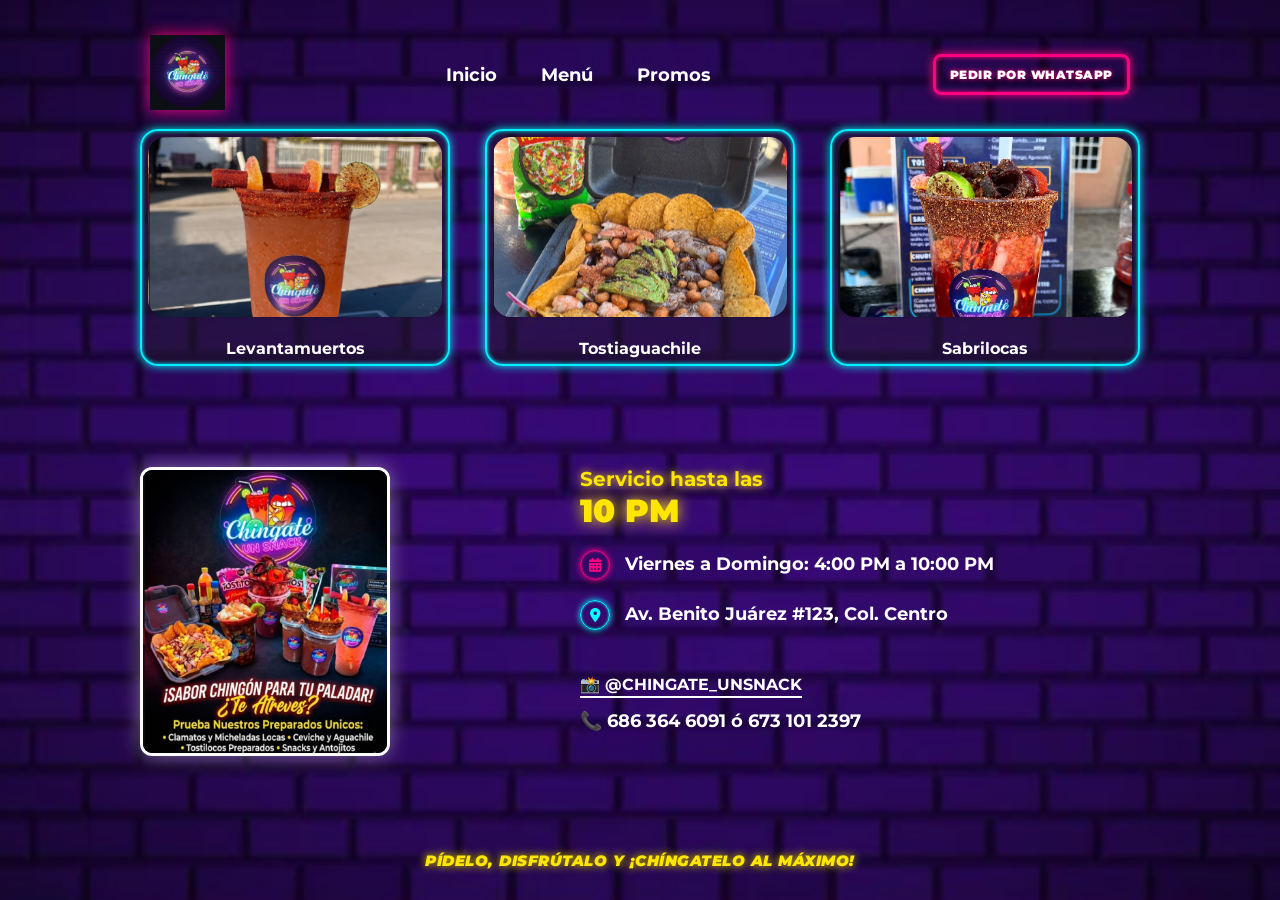
==== index.html @ 37147d2d "Initial commit" ====
<!DOCTYPE html>
<html lang="es">
<head>
    <meta charset="UTF-8">
    <meta name="viewport" content="width=device-width, initial-scale=1.0">
    <title>Chíngate un Snack | Inicio</title>
    <!-- conexión con CSS -->
    <link rel="stylesheet" href="css/links.css">
    <link rel="stylesheet" href="css/base.css">
    <link rel="stylesheet" href="css/header.css">
    <link rel="stylesheet" href="css/productos.css">
    <link rel="stylesheet" href="css/banner.css">
    <link rel="stylesheet" href="css/footer.css">
    <link rel="stylesheet" href="css/responsive.css">
</head>
<body>

    <!--Menú superior - encabezado -->
    <header>
        <div class="logo">
            <img src="imagenes/logo.png" alt="Logo Chíngate un Snack">
        </div>
        
        <nav>
            <ul>
                <li><a href="index.html">Inicio</a></li>
                <li><a href="menu.html">Menú</a></li>
                <li><a href="promos.html">Promos</a></li>
            </ul>
        </nav>

        <div class="header-boton">
            <a href="https://wa.me/526863646091?text=%C2%A1Hola%21+Vi+su+pagina+web+y+me+gustaria+hacer+un+pedido" target="_blank" class="btn-whatsapp-top">PEDIR POR WHATSAPP</a>
        </div>
    </header>

    <!-- CONTENIDO PRINCIPAL -->
    <main>

        <!-- marcos de arriba -->
        <section class="productos-top">
            <div class="contenedor-marcos">
                
                <!-- levantamuertos -->
                <article class="tarjeta-snack">
                    <div class="marco-foto">
                        <img src="imagenes/levantamuertos.png" alt="Levantamuertos">
                    </div>
                    <h3>Levantamuertos</h3>
                </article>

                <!-- tostiaguachile -->
                <article class="tarjeta-snack">
                    <div class="marco-foto">
                        <img src="imagenes/tostiaguachile.png" alt="Tostiaguachile">
                    </div>
                    <h3>Tostiaguachile</h3>
                </article>

                <!-- sabrilocas -->
                <article class="tarjeta-snack">
                    <div class="marco-foto">
                        <img src="imagenes/sabrilocas.png" alt="Sabrilocas">
                    </div>
                    <h3>Sabrilocas</h3>
                </article>

            </div>
        </section>

        <!-- bloque grande de abajo -->
        <section class="contenido-inferior">

            <div class="bloque-banner">
                <img src="imagenes/banner-principal.png" alt="Sabor Chingón para tu Paladar">
            </div>

            <!-- horario y las redes sociales -->
            <div class="bloque-info">
                
                <div class="info-horario">
                    <h2>Servicio hasta las</h2>
                    <p class="hora">10 PM</p>
                </div>

                <div class="info-extras">
                     <p class="telefono"><span class="ico-detalle-neon rosa"><i class="fa-solid fa-calendar-days"></i></span> Viernes a Domingo: 4:00 PM a 10:00 PM</p>
                     <p class="telefono"><span class="ico-detalle-neon azul"><i class="fa-solid fa-location-dot"></i></span> Av. Benito Juárez #123, Col. Centro</p>
                </div>

                <div class="info-contacto">
                    <!-- instagram -->
                    <a href="https://instagram.com/chingate_unsnack" target="_blank" class="link-social">
                        <span>📸 @CHINGATE_UNSNACK</span>
                    </a>
                    <!-- telefono -->
                    <p class="telefono">📞 686 364 6091 ó 673 101 2397</p>
                </div>

            </div>

        </section>

    </main>

    <!-- El eslogan del negocio - pie de pagina -->
    <footer>
        <p class="eslogan">PÍDELO, DISFRÚTALO Y ¡CHÍNGATELO AL MÁXIMO!</p>
    </footer>

</body>
</html>
---- css/links.css ----
@import url('https://fonts.googleapis.com/css2?family=Montserrat:wght@400;700;900&display=swap');
@import url('https://cdnjs.cloudflare.com/ajax/libs/font-awesome/6.4.0/css/all.min.css');

* {
    margin: 0;
    padding: 0;
    box-sizing: border-box;
    font-family: 'Montserrat', sans-serif;
}
---- css/base.css ----
body {
    background-color: #160a23;
    background-image: url('../imagenes/fondo.png');
    background-size: cover;
    background-position: center;
    background-repeat: no-repeat;
    background-attachment: fixed; 

    color: #ffffff;
    height: auto;
    min-height: 100vh; 
    display: flex;
    flex-direction: column;
    justify-content: space-between;
    align-items: center;
    padding: 20px;
    overflow: auto;
}

main, header, footer {
    width: 95%;
    max-width: 1000px;
}
---- css/header.css ----
header {
    display: flex;
    justify-content: space-between;
    align-items: center;
    padding: 15px 10px;
}

header .logo img {
    height: 75px;
    filter: drop-shadow(0 0 8px #FF007F);
}

header nav ul {
    display: flex;
    list-style: none;
    gap: 12px;
}

header nav ul li a {
    font-size: 18px;            
    font-weight: 700;        
    padding: 8px 16px;        
    display: inline-block;     
    transition: all 0.3s ease;
    color: #ffffff !important;   
    text-decoration: none;
}

header nav ul li a:hover {
    color: #00F0FF;
}

/* Botón WhatsApp */
.btn-whatsapp-top {
    color: #ffffff;
    text-decoration: none;
    font-size: 12px;
    font-weight: 900;
    letter-spacing: 0.5px;
    padding: 10px 14px;
    border: 3px solid #FF007F;
    border-radius: 8px;
    text-shadow: 0 0 5px #FF007F;
    box-shadow: 0 0 10px #FF007F, inset 0 0 5px #FF007F;
    transition: all 0.3s ease;
    text-align: center;
    display: inline-block;
}

.btn-whatsapp-top:hover {
    background-color: #FF007F;
    box-shadow: 0 0 20px #FF007F, 0 0 30px #FF007F;
}
---- css/productos.css ----
main {
    flex: 1;
    display: grid;
    grid-template-rows: auto auto;
    gap: 20px;
}

/* Estilos para la sección de index */
.productos-top 
{ 
    margin: 0; 
}
.contenedor-marcos 
{ 
    display: flex; 
    justify-content: space-between; 
    gap: 10px; 
}
.tarjeta-snack 
{ 
    background-color: rgba(30,24,38,0.5); 
    border: 2.5px solid #00F0FF; 
    border-radius: 18px; 
    padding: 6px; 
    width: 31%; 
    text-align: center; 
    box-shadow: 0 0 10px #00F0FF, inset 0 0 4px #00F0FF; 
}
.tarjeta-snack .marco-foto img 
{ 
    width: 100%; 
    height: auto;
    max-height: 180px; 
    object-fit: cover; 
    border-radius:18px; 
    margin-bottom:18px; 
}
.tarjeta-snack h3 
{ 
    font-size: 16px; 
    font-weight: 700; 
    color: #ffffff; 
}

/* Estilos para la sección de menú */
.pizarra-menu {
    width: 100% !important;
    display: flex;
    justify-content: space-between;
    padding: 25px 15px;
}

.columna-contenido {
    width: 32%;
    display: flex;
    flex-direction: column;
    gap: 15px;
    padding: 0 10px;
}

.divicion-vertical {
    border-left: 2.5px solid #00F0FF;
    box-shadow: -4px 0 8px -4px #00F0FF; /* Brillo suave en la línea divisora */
}

.categoria-titulo {
    font-size: 22px;
    font-weight: 900;
    color: #FFE600;
    text-shadow: 0 0 8px #FFE600;
    font-style: italic;
    text-transform: uppercase;
    text-align: center;
    margin-bottom: 10px;
}

.lista-items {
    display: flex;
    flex-direction: column;
    gap: 18px;
    text-align: left;
}

.linea-producto {
    display: flex;
    justify-content: space-between;
    align-items: flex-end;
    width: 100%;
}

.linea-producto h3 {
    font-size: 15px;
    font-weight: 700;
    color: #ffffff;
}

.linea-producto .precio {
    font-size: 15px;
    font-weight: 900;
    color: #ffffff;
}

.sub-item {
    margin-top: 2px;
    padding-left: 10px;
}

.descripcion-snack {
    font-size: 12px;
    color: #b3b3b3;
    line-height: 1.4;
    margin-top: 2px;
}

.nota-menu {
    font-size: 13px;
    font-weight: 700;
    color: #ffffff;
    text-align: center;
    border: 2px solid #FFE600;
    border-radius: 8px;
    padding: 8px;
    margin-top: 15px;
    text-shadow: 0 0 5px #FFE600;
    box-shadow: 0 0 6px #FFE600;
}

.eslogan-menu {
    border: none;
    box-shadow: none;
    font-style: italic;
    color: #FFE600;
}

/* Estilos para la sección de promos */
.seccion-promos {
    display: flex !important;
    justify-content: center !important;
    align-items: center !important;
    width: 100% !important;
    padding: 40px 0 !important;
}

.contenedor-promos {
    display: flex !important;
    flex-direction: row !important;
    justify-content: center !important;
    gap: 30px !important;
    width: 95% !important;
    max-width: 1100px !important;
    flex-wrap: wrap !important; 
}

.tarjeta-promo {
    width: 30% !important;
    min-width: 280px !important;
    height: 500px !important; 
    background-color: #1e1826 !important;
    border-radius: 15px !important;
    padding: 8px !important;
    box-sizing: border-box !important;
    overflow: hidden !important;
    
    border: 3px solid #ff007f !important;
    box-shadow: 0 0 10px #ff007f, 
                0 0 20px rgba(255, 0, 127, 0.5), 
                inset 0 0 10px rgba(255, 0, 127, 0.5) !important;
    
    transition: transform 0.3s ease, box-shadow 0.3s ease !important;
}

.tarjeta-promo img {
   width: 100% !important;
    height: 100% !important; 
    object-fit: cover !important; 
    display: block !important;
    border-radius: 10px !important;
}

.tarjeta-promo:hover {
    transform: translateY(-5px) !important;
    box-shadow: 0 0 15px #ff007f, 
                0 0 30px #ff007f, 
                inset 0 0 15px #ff007f !important;
}
---- css/banner.css ----
.contenido-inferior {
    display: flex;
    flex-direction: row; 
    justify-content: space-between;
    align-items: flex-start;
    gap: 40px; 
}

.bloque-banner img {
    max-width: 250px;
    border: 3px solid #ffffff;
    border-radius: 12px;
    box-shadow: 0 0 20px rgba(255, 255, 255, 0.4);
}

.bloque-info {
    flex: 1;
    text-align: left;
    display: flex;
    flex-direction: column;
    gap: 35px; 
    padding-left: 150px; 
}

/* Horario */
.info-horario h2 {
    font-size: 20px;
    color: #FFE600;
    font-weight: 700;
    text-shadow: 0 0 8px #FFE600;
}

.info-horario .hora {
    font-size: 32px;
    color: #FFE600;
    font-weight: 900;
    text-shadow: 0 0 15px #FFE600;
}

/*Control de espacio */
.info-extras {
    display: flex;
    flex-direction: column;
    gap: 20px; 
    margin-top: -15px;
}
/* Contacto */
.info-contacto {
    display: flex;
    flex-direction: column;
    gap: 12px;
    align-items: flex-start;
    margin-top: 10px; 
}

.link-social {
    color: #ffffff;
    text-decoration: none;
    font-weight: 700;
    font-size: 16px;
    border-bottom: 2px solid #ffffff;
    padding-bottom: 2px;
}

.telefono {
    font-size: 18px;
    font-weight: 700;
}

/* Ubicación e Iconos Neón */
.ico-detalle-neon {
    font-size: 14px;
    width: 30px;
    height: 30px;
    display: inline-flex;
    align-items: center;
    justify-content: center;
    border-radius: 50%;
    margin-right: 10px; 
    vertical-align: middle;
}

.ico-detalle-neon.rosa {
    color: #ff007f;
    border: 1px solid #ff007f;
    box-shadow: 0 0 6px #ff007f, inset 0 0 3px #ff007f;
}

.ico-detalle-neon.azul {
    color: #00ffff;
    border: 1px solid #00ffff;
    box-shadow: 0 0 6px #00ffff, inset 0 0 3px #00ffff;
}
---- css/footer.css ----
footer {
    text-align: center;
    padding: 10px 0;
}

footer .eslogan {
    font-size: 15px;
    font-weight: 900;
    color: #FFE600;
    text-shadow: 0 0 8px #FFE600;
    font-style: italic;
    letter-spacing: 0.5px;
}
---- css/responsive.css ----
/* Estilos responsive para móviles y tablets */
@media (max-width: 768px) {
    /* Ajustar layout inferior */
    .contenido-inferior {
        flex-direction: column;   /* Banner arriba, info abajo */
        align-items: center;
        text-align: center;
        gap: 30px;
    }

    .bloque-banner img {
        max-width: 100%;          /* Que el banner ocupe todo el ancho */
    }

    .bloque-info {
        align-items: center;
        text-align: center;
    }

    /* Snacks en columna si la pantalla es muy angosta */
    .contenedor-marcos {
        flex-direction: column;
        align-items: center;
    }

    .tarjeta-snack {
        width: 80%;               /* Más grandes en móvil */
        margin-bottom: 15px;
    }

    /* Ajustar tipografía para que no se vea demasiado grande */
    .info-horario h2 {
        font-size: 18px;
    }

    .info-horario .hora {
        font-size: 26px;
    }

    footer .eslogan {
        font-size: 13px;
    }
    
    main, header, footer {
        width: 100%;
        max-width: 600px; /* vuelve a compacto en pantallas pequeñas */
    }
}
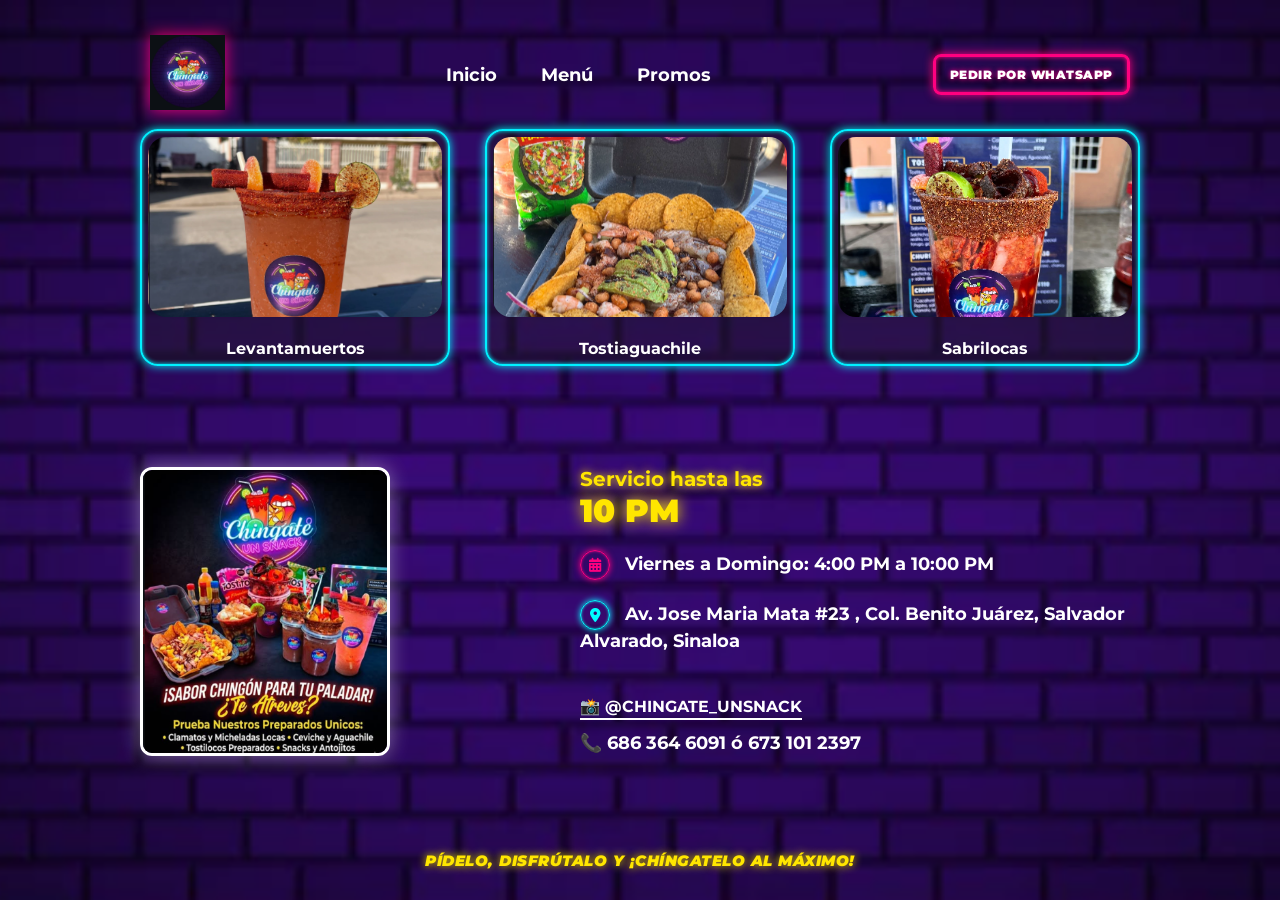
==== commit 670b849b: "Correccion de la direccion" ====
--- a/index.html
+++ b/index.html
@@ -85,7 +85,7 @@
 
                 <div class="info-extras">
                      <p class="telefono"><span class="ico-detalle-neon rosa"><i class="fa-solid fa-calendar-days"></i></span> Viernes a Domingo: 4:00 PM a 10:00 PM</p>
-                     <p class="telefono"><span class="ico-detalle-neon azul"><i class="fa-solid fa-location-dot"></i></span> Av. Benito Juárez #123, Col. Centro</p>
+                     <p class="telefono"><span class="ico-detalle-neon azul"><i class="fa-solid fa-location-dot"></i></span> Av. Jose Maria Mata #23 , Col. Benito Juárez, Salvador Alvarado, Sinaloa</p>
                 </div>
 
                 <div class="info-contacto">
--- a/css/productos.css
+++ b/css/productos.css
@@ -145,6 +145,7 @@
     display: flex !important;
     flex-direction: row !important;
     justify-content: center !important;
+    align-items: flex-start !important; /* Alineación perfecta en la parte superior */
     gap: 30px !important;
     width: 95% !important;
     max-width: 1100px !important;
@@ -154,7 +155,7 @@
 .tarjeta-promo {
     width: 30% !important;
     min-width: 280px !important;
-    height: 500px !important; 
+    height: auto !important; /* Altura dinámica basada en la imagen */
     background-color: #1e1826 !important;
     border-radius: 15px !important;
     padding: 8px !important;
@@ -170,9 +171,8 @@
 }
 
 .tarjeta-promo img {
-   width: 100% !important;
-    height: 100% !important; 
-    object-fit: cover !important; 
+    width: 100% !important;
+    height: auto !important; /* La imagen define la altura de la tarjeta */
     display: block !important;
     border-radius: 10px !important;
 }
--- a/css/responsive.css
+++ b/css/responsive.css
@@ -1,48 +1,120 @@
 /* Estilos responsive para móviles y tablets */
-@media (max-width: 768px) {
-    /* Ajustar layout inferior */
+
+
+
+/* Tablets y Móviles (General) */
+@media (max-width: 850px) {
+    /* --- HEADER --- */
+    header {
+        flex-direction: column;
+        gap: 20px;
+        text-align: center;
+        padding: 20px 10px;
+    }
+
+    header nav ul {
+        flex-wrap: wrap;
+        justify-content: center;
+    }
+
+    /* --- INDEX (CONTENIDO INFERIOR) --- */
     .contenido-inferior {
-        flex-direction: column;   /* Banner arriba, info abajo */
+        flex-direction: column;
         align-items: center;
-        text-align: center;
         gap: 30px;
     }
 
     .bloque-banner img {
-        max-width: 100%;          /* Que el banner ocupe todo el ancho */
+        max-width: 100%;
+        width: 300px;
     }
 
     .bloque-info {
+        padding-left: 0; /* Quitamos el padding excesivo */
+        text-align: center;
         align-items: center;
-        text-align: center;
     }
 
-    /* Snacks en columna si la pantalla es muy angosta */
+    .info-contacto {
+        align-items: center;
+    }
+
+    /* --- MENU PAGE --- */
+    .pizarra-menu {
+        flex-direction: column;
+        gap: 40px;
+    }
+
+    .columna-contenido {
+        width: 100%;
+        padding: 0;
+    }
+
+    .divicion-vertical {
+        border-left: none;
+        border-top: 2.5px solid #00F0FF;
+        padding-top: 30px;
+        box-shadow: 0 -4px 8px -4px #00F0FF;
+    }
+}
+
+/* Móviles Pequeños */
+@media (max-width: 600px) {
+    /* --- INDEX (TARJETAS SNACKS) --- */
     .contenedor-marcos {
         flex-direction: column;
         align-items: center;
+        gap: 20px;
     }
 
     .tarjeta-snack {
-        width: 80%;               /* Más grandes en móvil */
-        margin-bottom: 15px;
+        width: 100%; /* Ocupan todo el ancho disponible */
+        max-width: 350px;
     }
 
-    /* Ajustar tipografía para que no se vea demasiado grande */
+    /* --- PROMOS PAGE --- */
+    .contenedor-promos {
+        gap: 20px;
+    }
+
+    .tarjeta-promo {
+        width: 100% !important;
+        min-width: unset !important;
+        height: auto !important; /* Permitir que la altura se ajuste */
+    }
+
+    /* --- AJUSTES DE TEXTO --- */
     .info-horario h2 {
         font-size: 18px;
     }
 
     .info-horario .hora {
-        font-size: 26px;
+        font-size: 28px;
+    }
+
+    .telefono {
+        font-size: 15px;
     }
 
     footer .eslogan {
-        font-size: 13px;
+        font-size: 12px;
+        padding: 0 10px;
+    }
+
+    /* Ajuste de contenedor principal para evitar desbordes */
+    main, header, footer {
+        width: 95%;
+    }
+}
+
+/* Ajustes específicos para el Menú en pantallas medianas */
+@media (min-width: 601px) and (max-width: 850px) {
+    .tarjeta-snack {
+        width: 45%; /* Dos por fila en tablets si cabe */
     }
     
-    main, header, footer {
-        width: 100%;
-        max-width: 600px; /* vuelve a compacto en pantallas pequeñas */
+    .contenedor-marcos {
+        flex-wrap: wrap;
+        justify-content: center;
     }
 }
